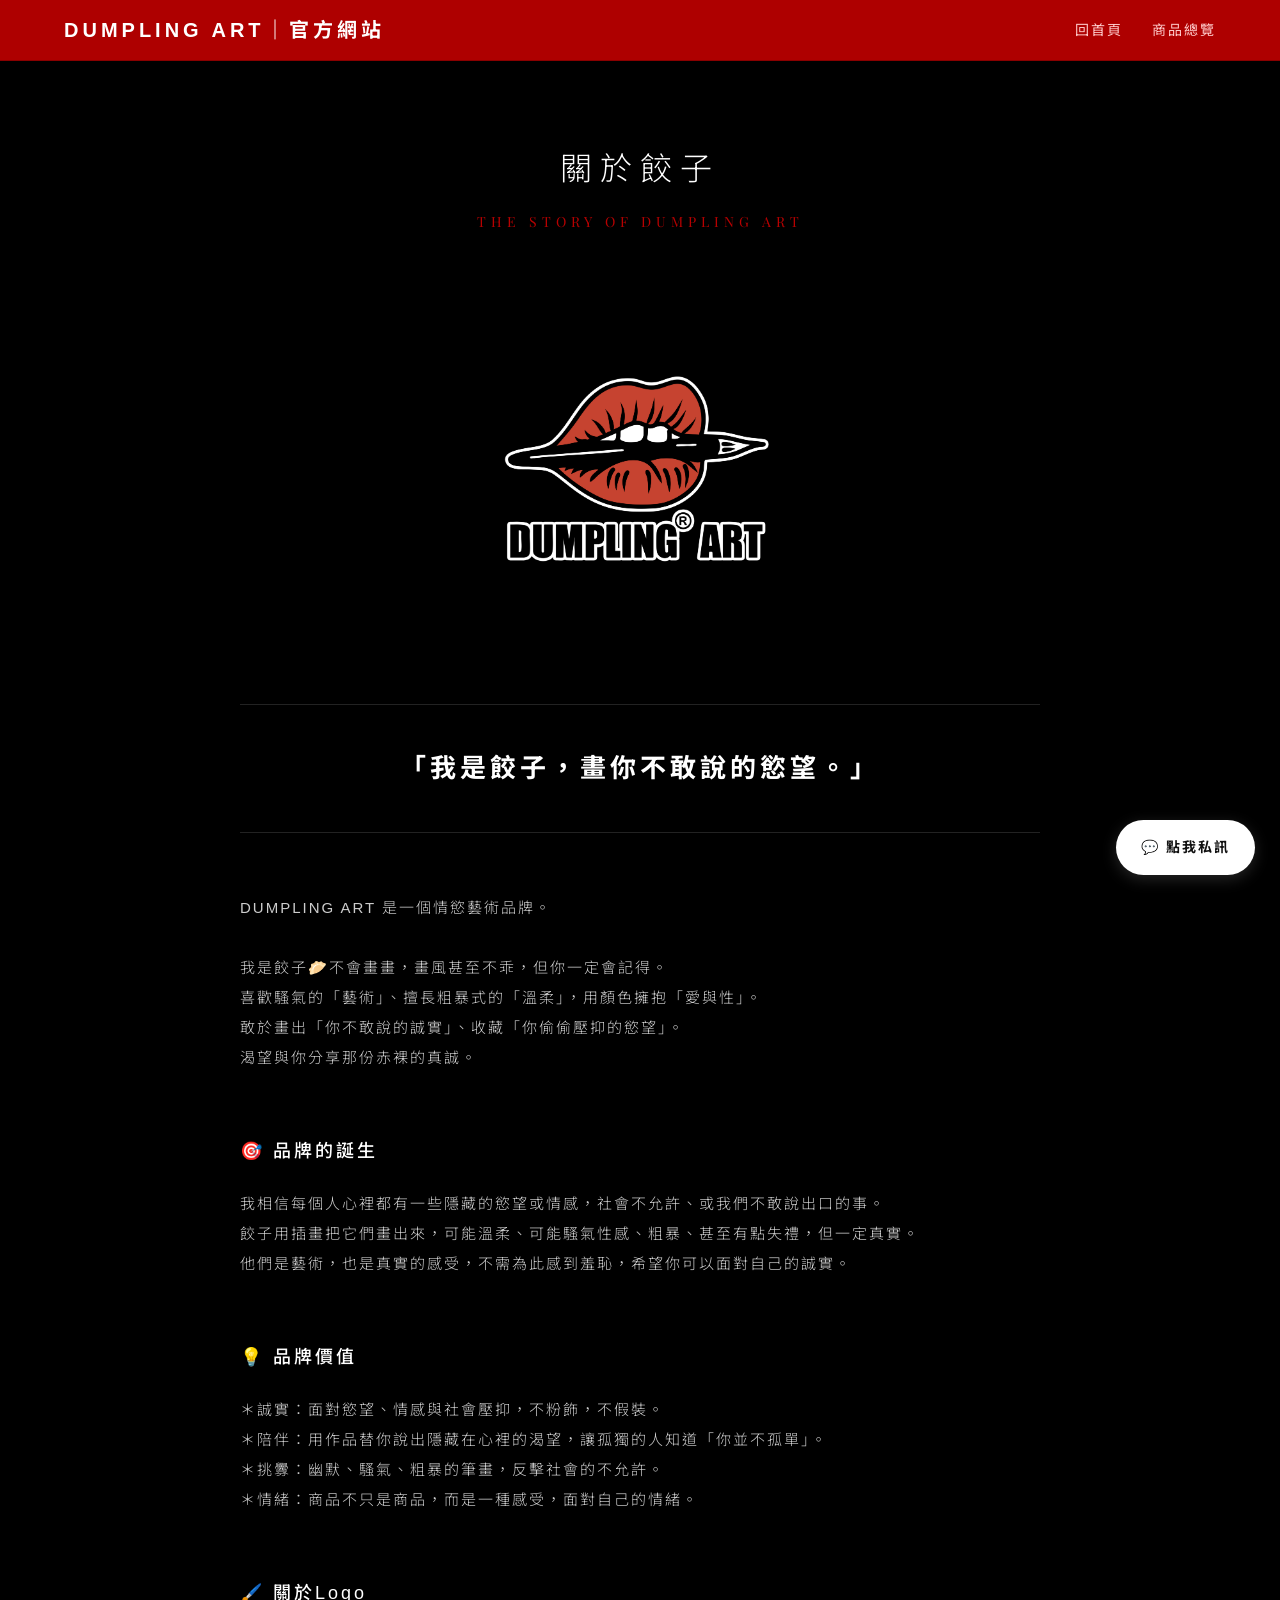
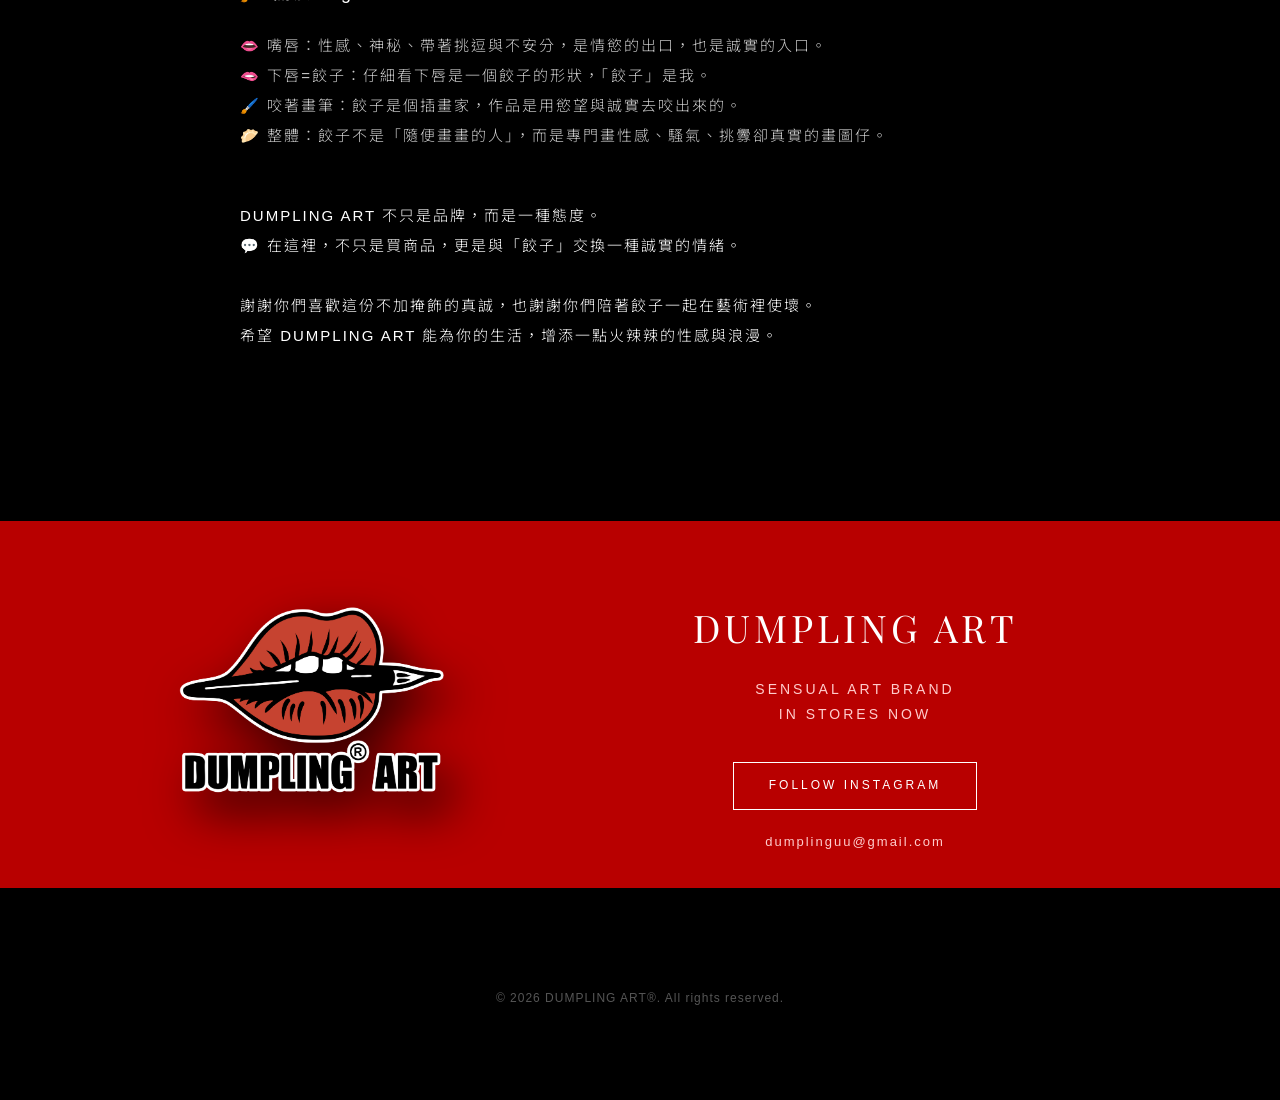
==== about.html @ cc714b12 "Add files via upload" ====
<!DOCTYPE html> 
<html lang="zh-TW">
<head>
    <meta charset="UTF-8">
    <meta name="viewport" content="width=device-width, initial-scale=1.0">
    <title>關於品牌｜DUMPLING ART</title> 
    
    <link rel="preconnect" href="https://fonts.googleapis.com">
    <link rel="preconnect" href="https://fonts.gstatic.com" crossorigin>
    <link href="https://fonts.googleapis.com/css2?family=Noto+Sans+TC:wght@300;400;500;700&family=Playfair+Display:ital,wght@0,400;0,600;1,400&display=swap" rel="stylesheet">

    <style>
        /* ================= 🎬 DUMPLING ART 電影片場版 CSS (同步首頁) ================= */
        html { scroll-behavior: smooth; }
        body {
            font-family: 'Helvetica Neue', Helvetica, Arial, 'Noto Sans TC', sans-serif;
            margin: 0; padding: 0; 
            background-color: #000; 
            color: #fff; 
            line-height: 1.8; 
            padding-bottom: 60px; 
        }

        /* --- 1. 頂部導覽列 (Navbar)：高級深血紅窄版 --- */
        .navbar {
            background-color: rgba(184, 0, 0, 0.95); 
            backdrop-filter: blur(10px); 
            position: sticky; top: 0; z-index: 1000;
            display: flex; justify-content: space-between; align-items: center;
            padding: 12px 5%; 
            border-bottom: 1px solid #8a0000; 
        }
        .brand-logo { 
            font-size: 20px; 
            font-weight: bold; 
            letter-spacing: 4px; 
            color: #fff; text-decoration: none; 
            text-transform: uppercase; 
        }
        .nav-links a { 
            text-decoration: none; 
            color: #ffcccc; 
            margin-left: 25px; font-size: 14px; 
            transition: 0.3s; 
            text-transform: uppercase; letter-spacing: 2px;
        }
        .nav-links a:hover { 
            color: #fff; 
        }

        /* ================= 🌟 滾動進場魔法 ================= */
        .reveal-item {
            opacity: 0; 
            transform: translateY(40px); /* 往下沉 40px */
            transition: all 1s cubic-bezier(0.2, 0.8, 0.2, 1); /* 絲滑的動畫節奏 */
        }
        .reveal-item.active {
            opacity: 1; 
            transform: translateY(0); 
        }
        /* 讓不同元素有一點點時間差，更有層次感 */
        .delay-1 { transition-delay: 0.1s; }
        .delay-2 { transition-delay: 0.3s; }
        .delay-3 { transition-delay: 0.5s; }


        /* ================= 📖 「關於我」專屬電影字幕風排版 ================= */
        .about-container {
            max-width: 800px; 
            margin: 80px auto;
            padding: 0 5%;
        }

        .about-title {
            text-align: center; font-size: 32px; font-weight: 300; letter-spacing: 8px; margin-bottom: 10px; color: #fff;
        }
        .about-subtitle {
            text-align: center; font-size: 14px; color: #b80000; 
            letter-spacing: 5px; margin-bottom: 60px; text-transform: uppercase; font-family: 'Playfair Display', serif;
        }

        .about-image {
            width: 100%; 
            max-width: 350px; 
            height: auto; 
            object-fit: contain; 
            display: block; 
            margin: 0 auto 60px auto; 
            box-shadow: 0 15px 40px rgba(0,0,0,0.6); 
            border-radius: 8px;
        }

        .about-quote {
            font-size: 26px; 
            font-weight: bold; 
            color: #fff; 
            text-align: center;
            margin: 60px 0; 
            padding: 40px 20px; 
            position: relative;
            letter-spacing: 4px;
            border-top: 1px solid #222;
            border-bottom: 1px solid #222;
        }
        
        .about-content {
            font-size: 15px; 
            color: #ccc; 
            letter-spacing: 2px; 
            line-height: 2; 
            font-weight: 300; 
        }
        .about-content h4 {
            color: #fff; 
            font-size: 18px; 
            letter-spacing: 3px; 
            margin-top: 60px; 
            margin-bottom: 20px; 
            font-weight: 500; 
        }
        .about-content p { margin-bottom: 30px; text-align: justify; }

        /* --- 7. 網站底部 (Footer)：同步首頁破格疊加版 --- */
        .overlap-footer {
            position: relative; background-color: #000; padding: 90px 0 30px 0; margin-top: 80px;
        }
        .footer-band { background-color: #b80000; padding: 35px 0; position: relative; }
        .footer-content { max-width: 1000px; margin: 0 auto; display: flex; align-items: center; justify-content: center; gap: 80px; padding: 0 5%; }
        
        .footer-left { 
            flex: 0 0 35%; position: relative; margin-top: -100px; margin-bottom: -100px; z-index: 2;
        }
        .footer-logo-img {
            width: 100%; height: auto; object-fit: contain; 
            filter: drop-shadow(15px 20px 25px rgba(0, 0, 0, 0.7)); 
            transition: transform 0.6s cubic-bezier(0.2, 0.8, 0.2, 1);
        }
        .footer-left:hover .footer-logo-img { transform: translateY(-10px); }

        .footer-right { flex: 1; text-align: center; z-index: 2; }
        .footer-right h3 { font-family: 'Playfair Display', serif; font-size: 38px; letter-spacing: 4px; margin-bottom: 15px; color: #fff; font-weight: 400; }
        .footer-right .sub-title { font-size: 14px; color: #ffcccc; letter-spacing: 3px; margin-bottom: 35px; text-transform: uppercase; line-height: 1.8; }
        .footer-btn { display: inline-block; padding: 12px 35px; border: 1px solid #fff; color: #fff; text-decoration: none; font-size: 12px; letter-spacing: 3px; transition: 0.4s; text-transform: uppercase; margin-bottom: 20px; }
        .footer-btn:hover { background-color: #fff; color: #b80000; } 
        .footer-mail { display: block; color: #ffcccc; font-size: 13px; text-decoration: none; letter-spacing: 2px; transition: 0.3s; }
        .footer-mail:hover { color: #fff; }
        .copyright { margin-top: 100px; font-size: 12px; color: #555; letter-spacing: 1px; text-align: center; }

        /* 右下角漂浮按鈕：同步首頁的白底黑字設計 */
        .floating-btn {
            position: fixed; bottom: 25px; right: 25px; background-color: #fff; color: #111; 
            padding: 15px 25px; border-radius: 50px; text-decoration: none; font-weight: bold; font-size: 14px; letter-spacing: 2px;
            transition: 0.4s ease; text-transform: uppercase; box-shadow: 0 4px 15px rgba(255, 255, 255, 0.15); z-index: 9999;
        }
        .floating-btn:hover { transform: scale(1.05); background-color: #ff3b3b; color: white; }

        /* 手機版優化 */
        @media (max-width: 768px) {
            .navbar { flex-direction: column; padding: 15px 10px; }
            .brand-logo { font-size: 20px; margin-bottom: 10px; text-align: center; letter-spacing: 2px;}
            .nav-links { display: flex; flex-wrap: wrap; justify-content: center; gap: 8px; }
            .nav-links a { margin: 0 5px; font-size: 13px; }
            
            .about-container { margin: 40px auto; }
            .about-title { font-size: 26px; }
            .about-quote { font-size: 18px; margin: 40px 0; letter-spacing: 2px; padding: 30px 10px; font-weight: bold;}
            .floating-btn { bottom: 15px; right: 15px; padding: 10px 15px; font-size: 13px; }
            
            .overlap-footer { padding: 60px 0 30px 0; }
            .footer-band { padding: 40px 0; }
            .footer-content { flex-direction: column; gap: 40px; }
            .footer-left { margin-top: -80px; margin-bottom: 0; width: 60%; } 
        }
    </style>
</head>
<body>

    <nav class="navbar">
        <a href="index.html" class="brand-logo">DUMPLING ART｜官方網站</a> 
        <div class="nav-links">
            <a href="index.html">回首頁</a>
            <a href="products.html" target="_blank" rel="noopener noreferrer">商品總覽</a>
        </div>
    </nav>

    <section class="about-container">
        
        <div class="about-title reveal-item">關於餃子</div>
        <div class="about-subtitle reveal-item delay-1">The Story of Dumpling Art</div>

        <img src="images/Dumpling art(白邊).png" alt="關於創作者" class="about-image reveal-item delay-2" loading="lazy">

        <div class="about-quote reveal-item">
            「我是餃子，畫你不敢說的慾望。」
        </div>

        <div class="about-content">
            <p class="reveal-item">DUMPLING ART 是一個情慾藝術品牌。</p>
            
            <p class="reveal-item delay-1">我是餃子🥟不會畫畫，畫風甚至不乖，但你一定會記得。<br>
                喜歡騷氣的「藝術」、擅長粗暴式的「溫柔」，用顏色擁抱「愛與性」。<br>
                敢於畫出「你不敢說的誠實」、收藏「你偷偷壓抑的慾望」。<br>
                渴望與你分享那份赤裸的真誠。</p>
            
            <h4 class="reveal-item">🎯 品牌的誕生</h4>
            <p class="reveal-item delay-1">我相信每個人心裡都有一些隱藏的慾望或情感，社會不允許、或我們不敢說出口的事。<br>
                餃子用插畫把它們畫出來，可能溫柔、可能騷氣性感、粗暴、甚至有點失禮，但一定真實。<br>
                他們是藝術，也是真實的感受，不需為此感到羞恥，希望你可以面對自己的誠實。</p>
            
            <h4 class="reveal-item">💡 品牌價值</h4>
            <p class="reveal-item delay-1">＊誠實：面對慾望、情感與社會壓抑，不粉飾，不假裝。<br>
                ＊陪伴：用作品替你說出隱藏在心裡的渴望，讓孤獨的人知道「你並不孤單」。<br>
                ＊挑釁：幽默、騷氣、粗暴的筆畫，反擊社會的不允許。<br>
                ＊情緒：商品不只是商品，而是一種感受，面對自己的情緒。</p>
            
            <h4 class="reveal-item">🖌️ 關於Logo</h4>
            <p class="reveal-item delay-1">👄 嘴唇：性感、神秘、帶著挑逗與不安分，是情慾的出口，也是誠實的入口。<br>
                🫦 下唇=餃子：仔細看下唇是一個餃子的形狀，「餃子」是我。<br>
                🖌️ 咬著畫筆：餃子是個插畫家，作品是用慾望與誠實去咬出來的。<br>
                🥟 整體：餃子不是「隨便畫畫的人」，而是專門畫性感、騷氣、挑釁卻真實的畫圖仔。</p>
            
            <p class="reveal-item" style="margin-top: 50px; color: #fff;">
                DUMPLING ART 不只是品牌，而是一種態度。<br>
                💬 在這裡，不只是買商品，更是與「餃子」交換一種誠實的情緒。<br><br>
                謝謝你們喜歡這份不加掩飾的真誠，也謝謝你們陪著餃子一起在藝術裡使壞。<br>
                希望 DUMPLING ART 能為你的生活，增添一點火辣辣的性感與浪漫。
            </p>
        </div>

    </section>

    <footer class="overlap-footer">
        <div class="footer-band">
            <div class="footer-content">
                <div class="footer-left">
                    <img src="images/Dumpling art(白邊).png" alt="DUMPLING ART Logo" class="footer-logo-img" loading="lazy">
                </div>
                <div class="footer-right">
                    <h3>DUMPLING ART</h3>
                    <p class="sub-title">Sensual Art Brand<br>In Stores Now</p>
                    <a href="https://www.instagram.com/dumpling_arrrt_/" target="_blank" rel="noopener noreferrer" class="footer-btn">Follow Instagram</a>
                    <a href="mailto:dumplinguu@gmail.com" class="footer-mail">dumplinguu@gmail.com</a>
                </div>
            </div>
        </div>
        <div class="copyright">© 2026 DUMPLING ART®. All rights reserved.</div>
    </footer>

    <a href="https://page.line.me/659jchwf" class="floating-btn" target="_blank" rel="noopener noreferrer">
        💬 點我私訊
    </a>

    <script>
        function reveal() {
            var reveals = document.querySelectorAll('.reveal-item');
            for (var i = 0; i < reveals.length; i++) {
                var windowHeight = window.innerHeight;
                var elementTop = reveals[i].getBoundingClientRect().top;
                var elementVisible = 50; // 設定提早 50px 觸發

                if (elementTop < windowHeight - elementVisible) {
                    reveals[i].classList.add('active');
                }
            }
        }
        
        // 監聽滾動事件
        window.addEventListener('scroll', reveal);
        // 剛載入時先執行一次，讓最上面的元素浮現
        window.onload = reveal;
    </script>

</body>
</html>
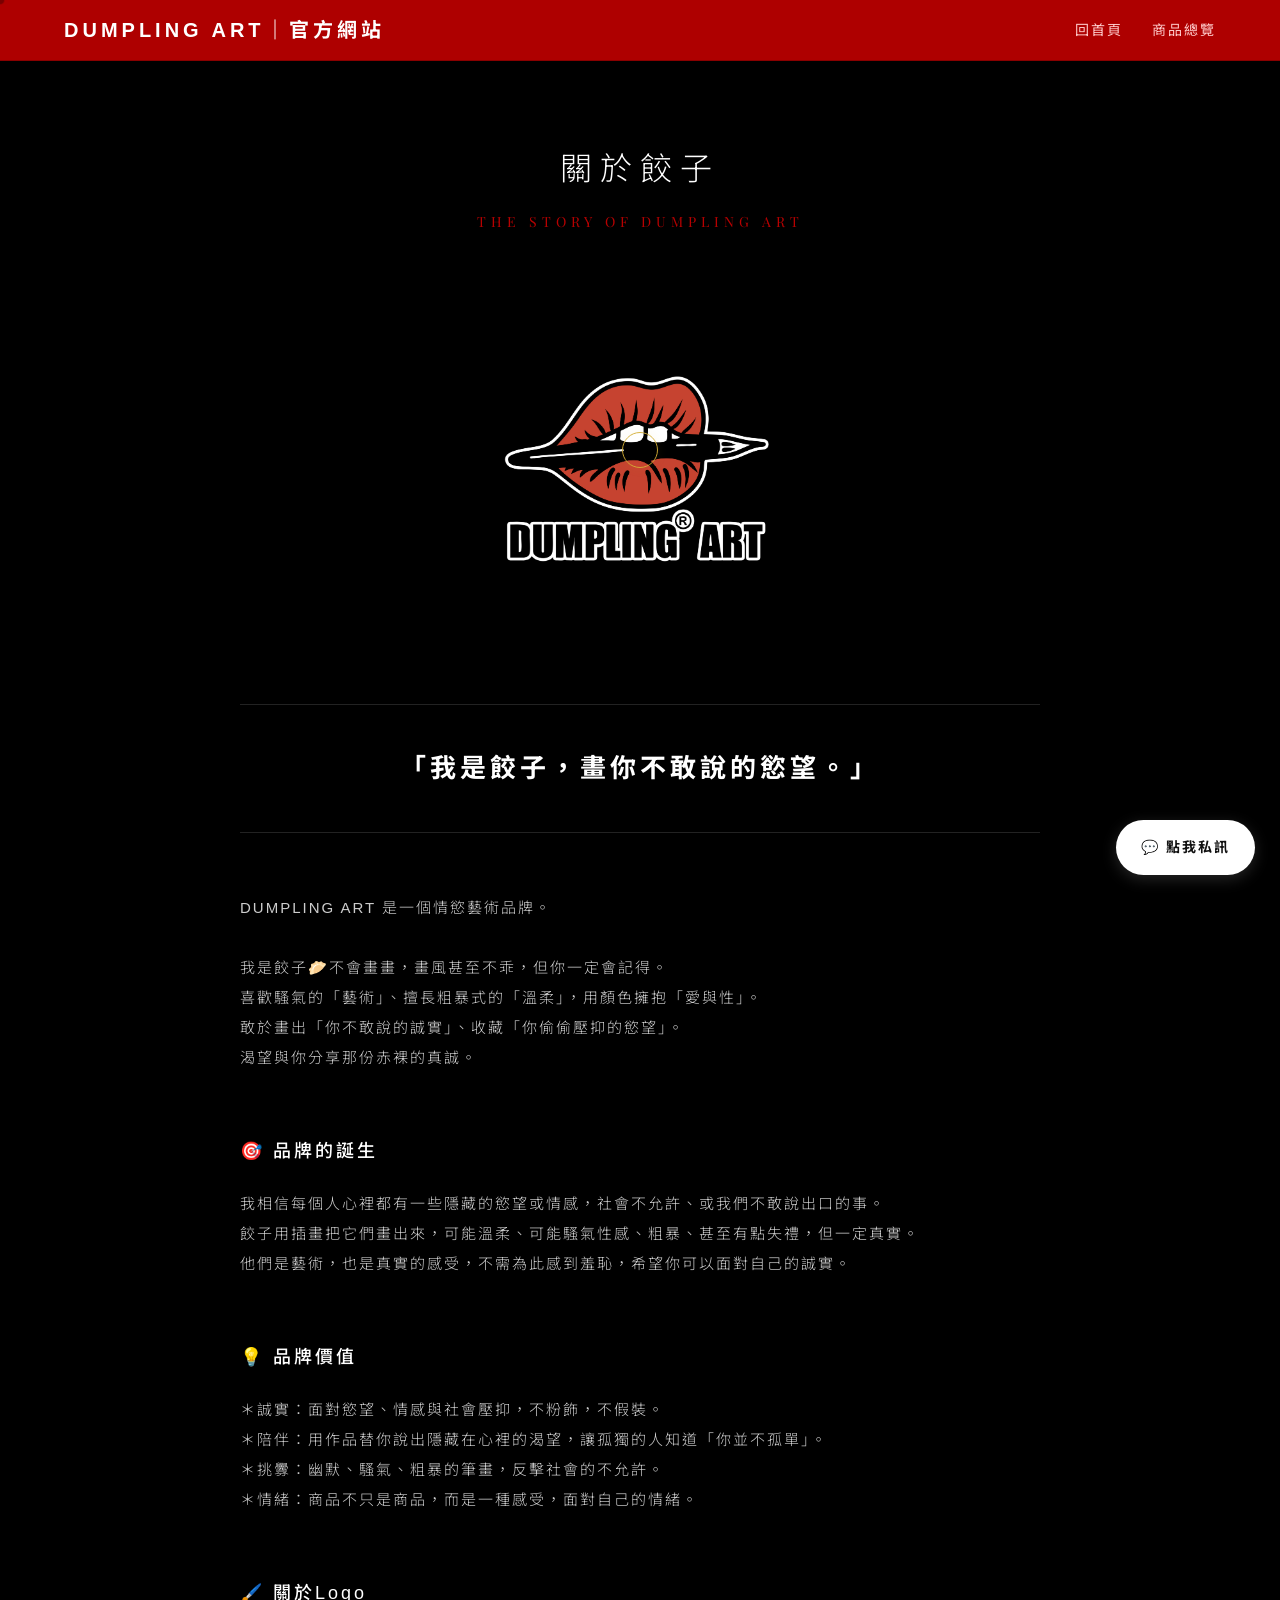
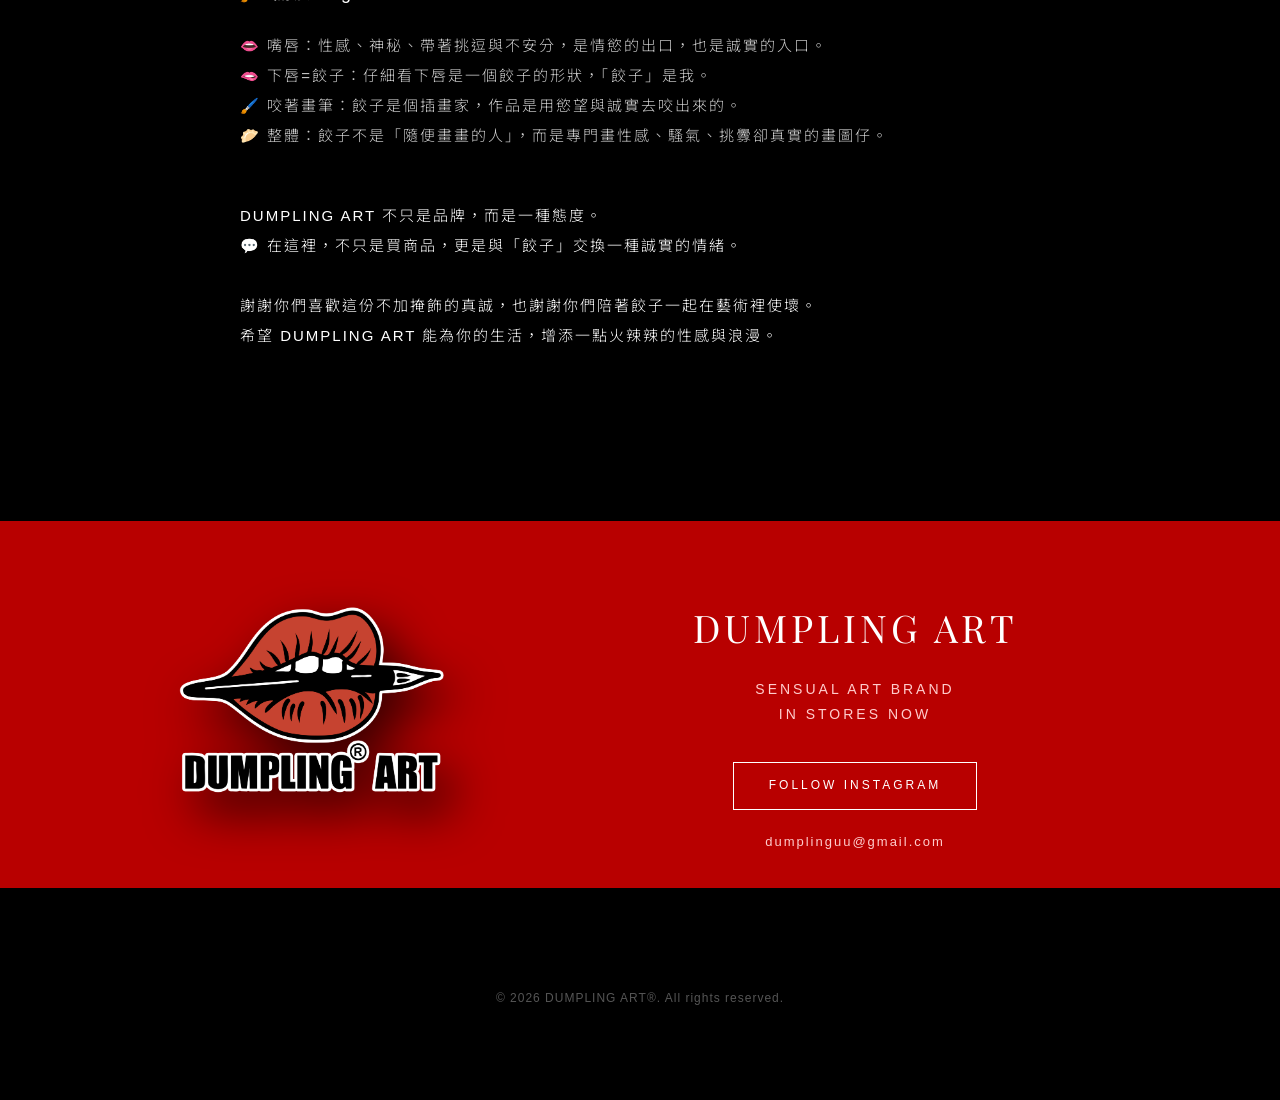
==== commit dd03ae21: "Add files via upload" ====
--- a/about.html
+++ b/about.html
@@ -8,6 +8,8 @@
     <link rel="preconnect" href="https://fonts.googleapis.com">
     <link rel="preconnect" href="https://fonts.gstatic.com" crossorigin>
     <link href="https://fonts.googleapis.com/css2?family=Noto+Sans+TC:wght@300;400;500;700&family=Playfair+Display:ital,wght@0,400;0,600;1,400&display=swap" rel="stylesheet">
+    <link rel="stylesheet" href="css/cursor.css">
+    <script defer src="js/cursor.js"></script>
 
     <style>
         /* ================= 🎬 DUMPLING ART 電影片場版 CSS (同步首頁) ================= */
--- a/css/cursor.css
+++ b/css/cursor.css
@@ -0,0 +1,55 @@
+#cursor,
+#cursor-ring {
+    position: fixed;
+    top: 0;
+    left: 0;
+    border-radius: 50%;
+    pointer-events: none;
+    z-index: 100000;
+    opacity: 0;
+    transform: translate3d(-50%, -50%, 0);
+    will-change: transform, opacity;
+    transition: opacity 0.2s ease;
+}
+
+#cursor {
+    width: 8px;
+    height: 8px;
+    background: #7a0000;
+    box-shadow: 0 0 0 1px rgba(122, 0, 0, 0.3);
+}
+
+#cursor-ring {
+    width: 34px;
+    height: 34px;
+    border: 1px solid rgba(212, 175, 55, 0.92);
+    box-shadow: 0 0 12px rgba(212, 175, 55, 0.08);
+}
+
+#cursor.is-visible,
+#cursor-ring.is-visible {
+    opacity: 1;
+}
+
+#cursor-ring.expand {
+    transform: translate3d(-50%, -50%, 0) scale(1.55);
+}
+
+html.cursor-enabled,
+body.cursor-enabled {
+    cursor: none;
+}
+
+@media (hover: none), (pointer: coarse) {
+    #cursor,
+    #cursor-ring {
+        display: none !important;
+    }
+}
+
+@media (prefers-reduced-motion: reduce) {
+    #cursor,
+    #cursor-ring {
+        transition: opacity 0.01s linear;
+    }
+}
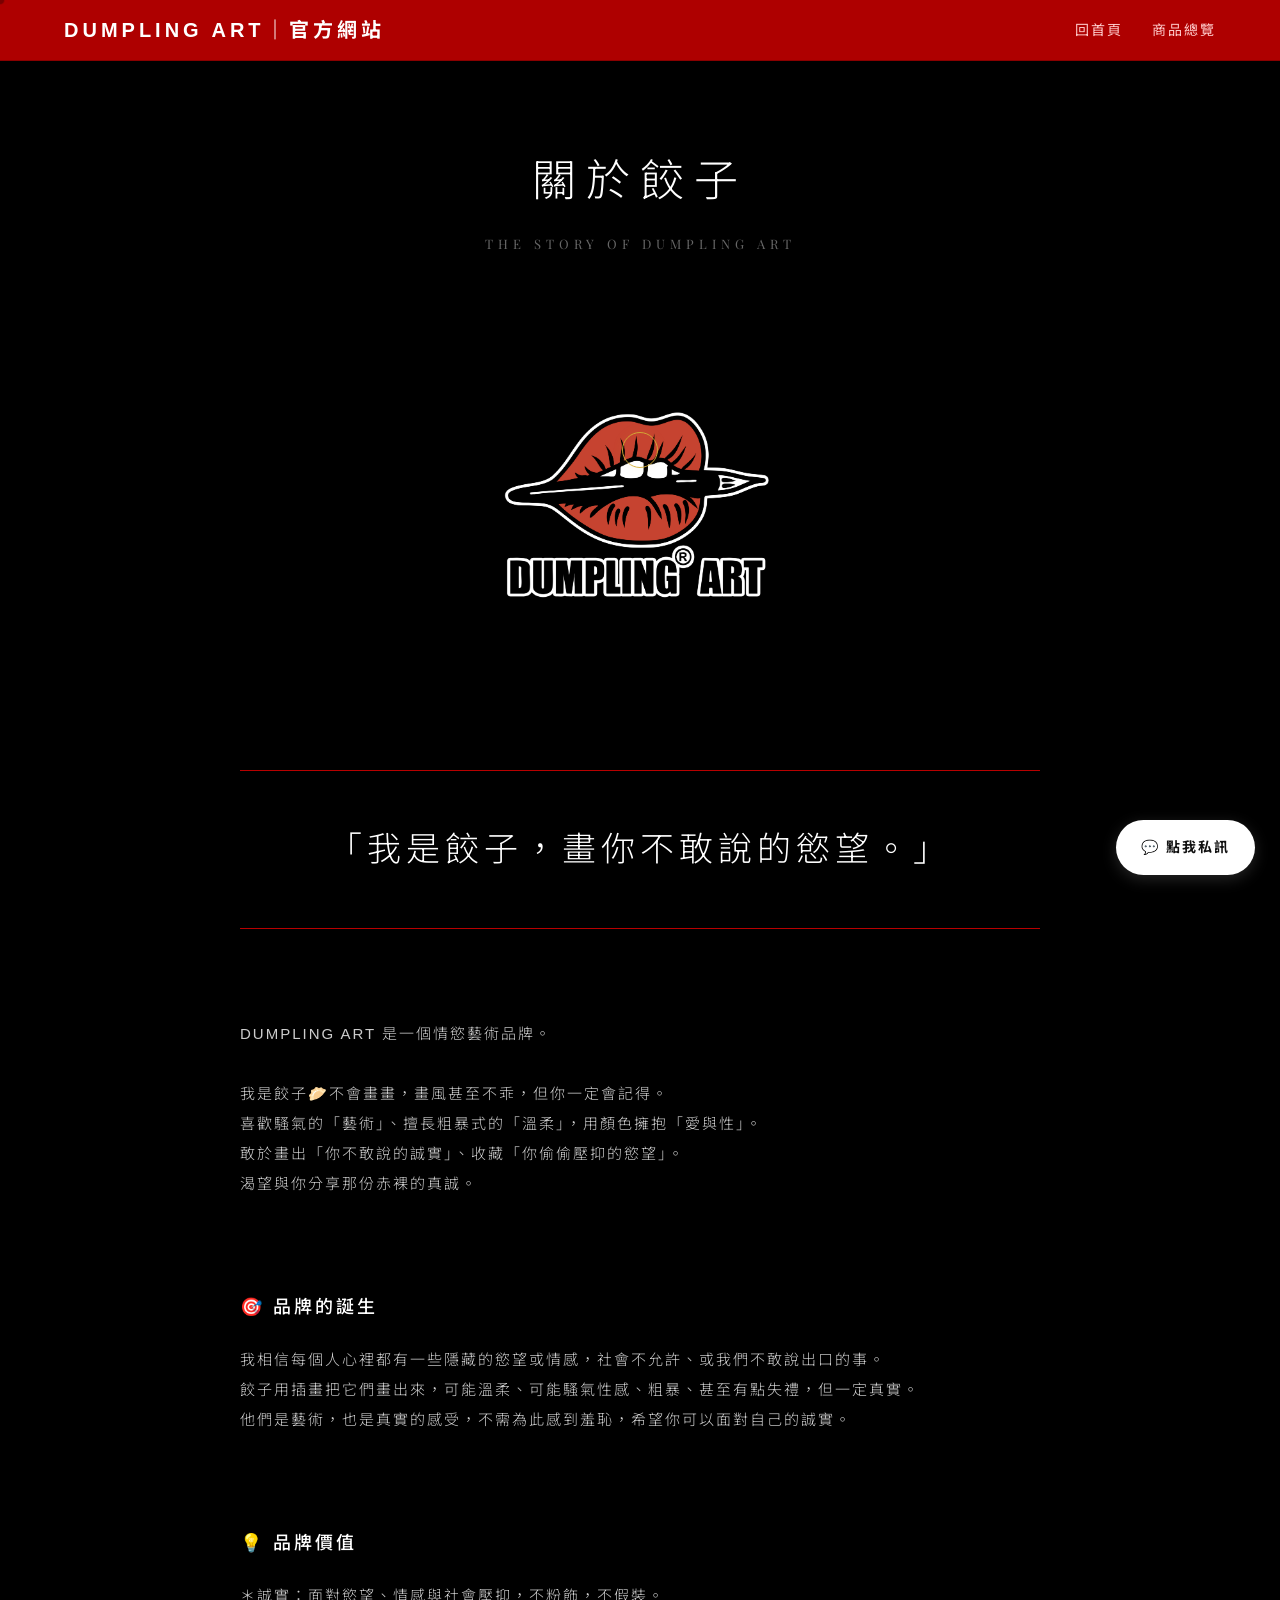
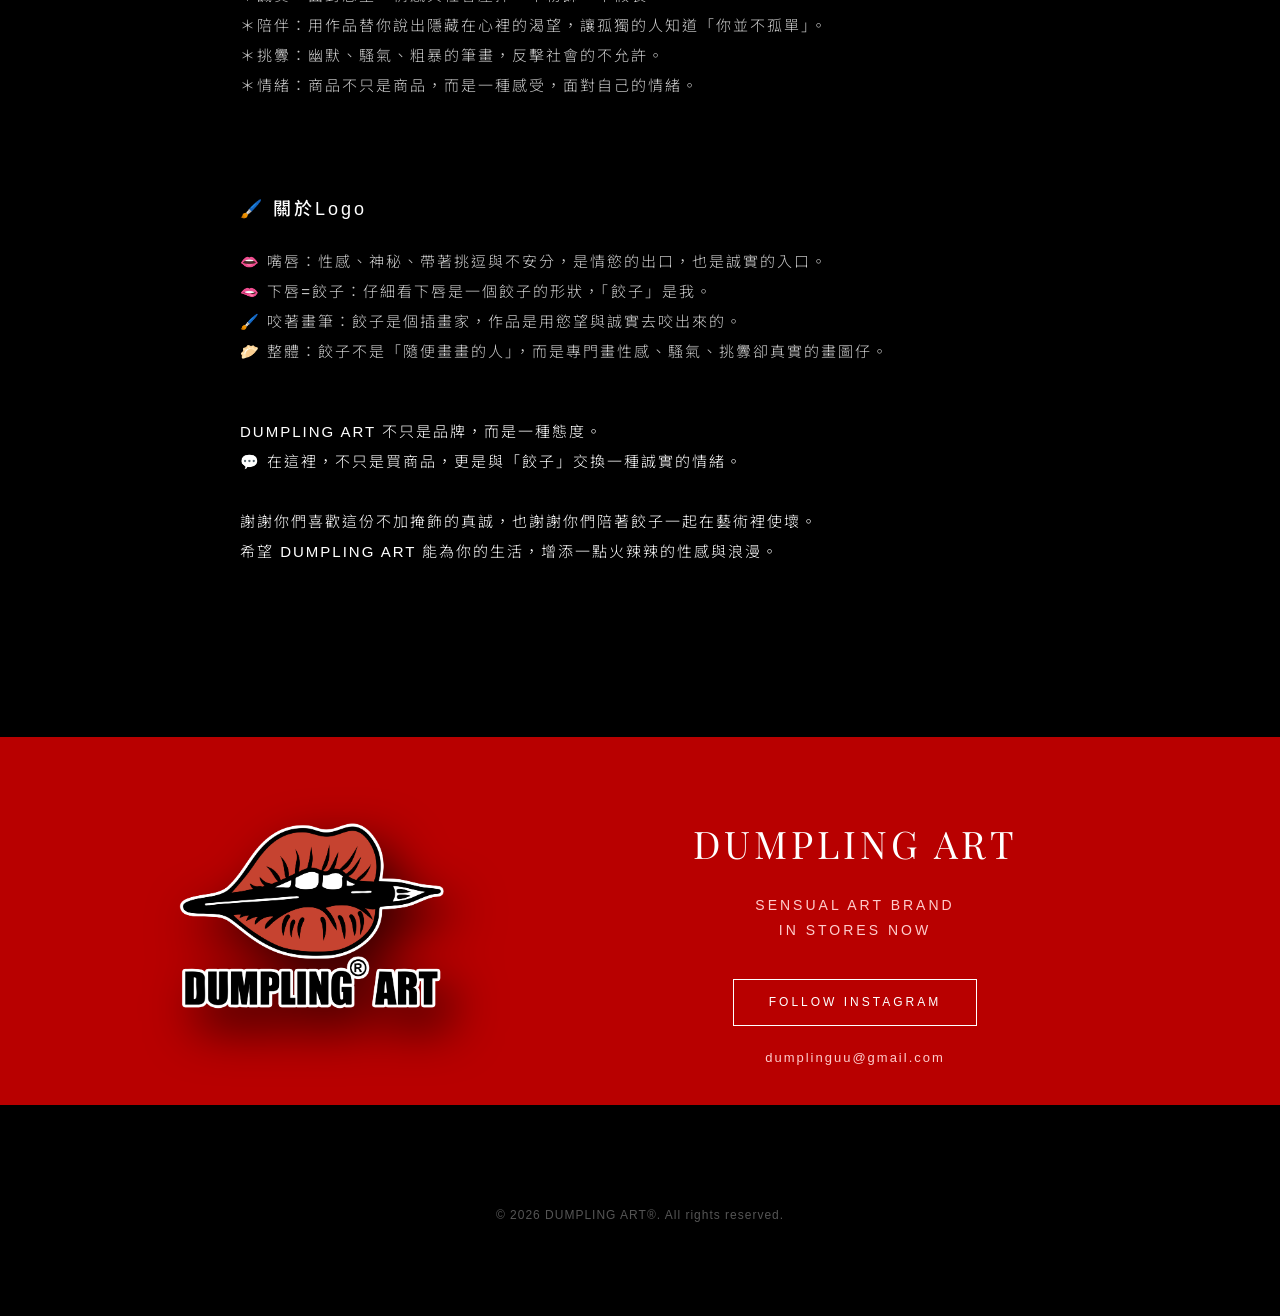
==== commit fc384dcc: "Add files via upload" ====
--- a/about.html
+++ b/about.html
@@ -74,11 +74,11 @@
         }
 
         .about-title {
-            text-align: center; font-size: 32px; font-weight: 300; letter-spacing: 8px; margin-bottom: 10px; color: #fff;
+            text-align: center; font-size: 44px; font-weight: 300; letter-spacing: 10px; margin-bottom: 12px; color: #fff;
         }
         .about-subtitle {
-            text-align: center; font-size: 14px; color: #b80000; 
-            letter-spacing: 5px; margin-bottom: 60px; text-transform: uppercase; font-family: 'Playfair Display', serif;
+            text-align: center; font-size: 13px; color: #666; 
+            letter-spacing: 5px; margin-bottom: 74px; text-transform: uppercase; font-family: 'Playfair Display', serif;
         }
 
         .about-image {
@@ -88,21 +88,21 @@
             object-fit: contain; 
             display: block; 
             margin: 0 auto 60px auto; 
-            box-shadow: 0 15px 40px rgba(0,0,0,0.6); 
-            border-radius: 8px;
+            box-shadow: none; 
+            border-radius: 0;
         }
 
         .about-quote {
-            font-size: 26px; 
-            font-weight: bold; 
+            font-size: 34px; 
+            font-weight: 300; 
             color: #fff; 
             text-align: center;
-            margin: 60px 0; 
-            padding: 40px 20px; 
+            margin: 90px 0; 
+            padding: 48px 24px; 
             position: relative;
-            letter-spacing: 4px;
-            border-top: 1px solid #222;
-            border-bottom: 1px solid #222;
+            letter-spacing: 5px;
+            border-top: 1px solid #b80000;
+            border-bottom: 1px solid #b80000;
         }
         
         .about-content {
@@ -116,7 +116,7 @@
             color: #fff; 
             font-size: 18px; 
             letter-spacing: 3px; 
-            margin-top: 60px; 
+            margin-top: 90px; 
             margin-bottom: 20px; 
             font-weight: 500; 
         }
@@ -164,8 +164,10 @@
             .nav-links a { margin: 0 5px; font-size: 13px; }
             
             .about-container { margin: 40px auto; }
-            .about-title { font-size: 26px; }
-            .about-quote { font-size: 18px; margin: 40px 0; letter-spacing: 2px; padding: 30px 10px; font-weight: bold;}
+            .about-title { font-size: 28px; letter-spacing: 6px; }
+            .about-subtitle { margin-bottom: 44px; letter-spacing: 3px; }
+            .about-quote { font-size: 24px; margin: 48px 0; letter-spacing: 2px; padding: 28px 12px; font-weight: 300;}
+            .about-content h4 { margin-top: 64px; }
             .floating-btn { bottom: 15px; right: 15px; padding: 10px 15px; font-size: 13px; }
             
             .overlap-footer { padding: 60px 0 30px 0; }
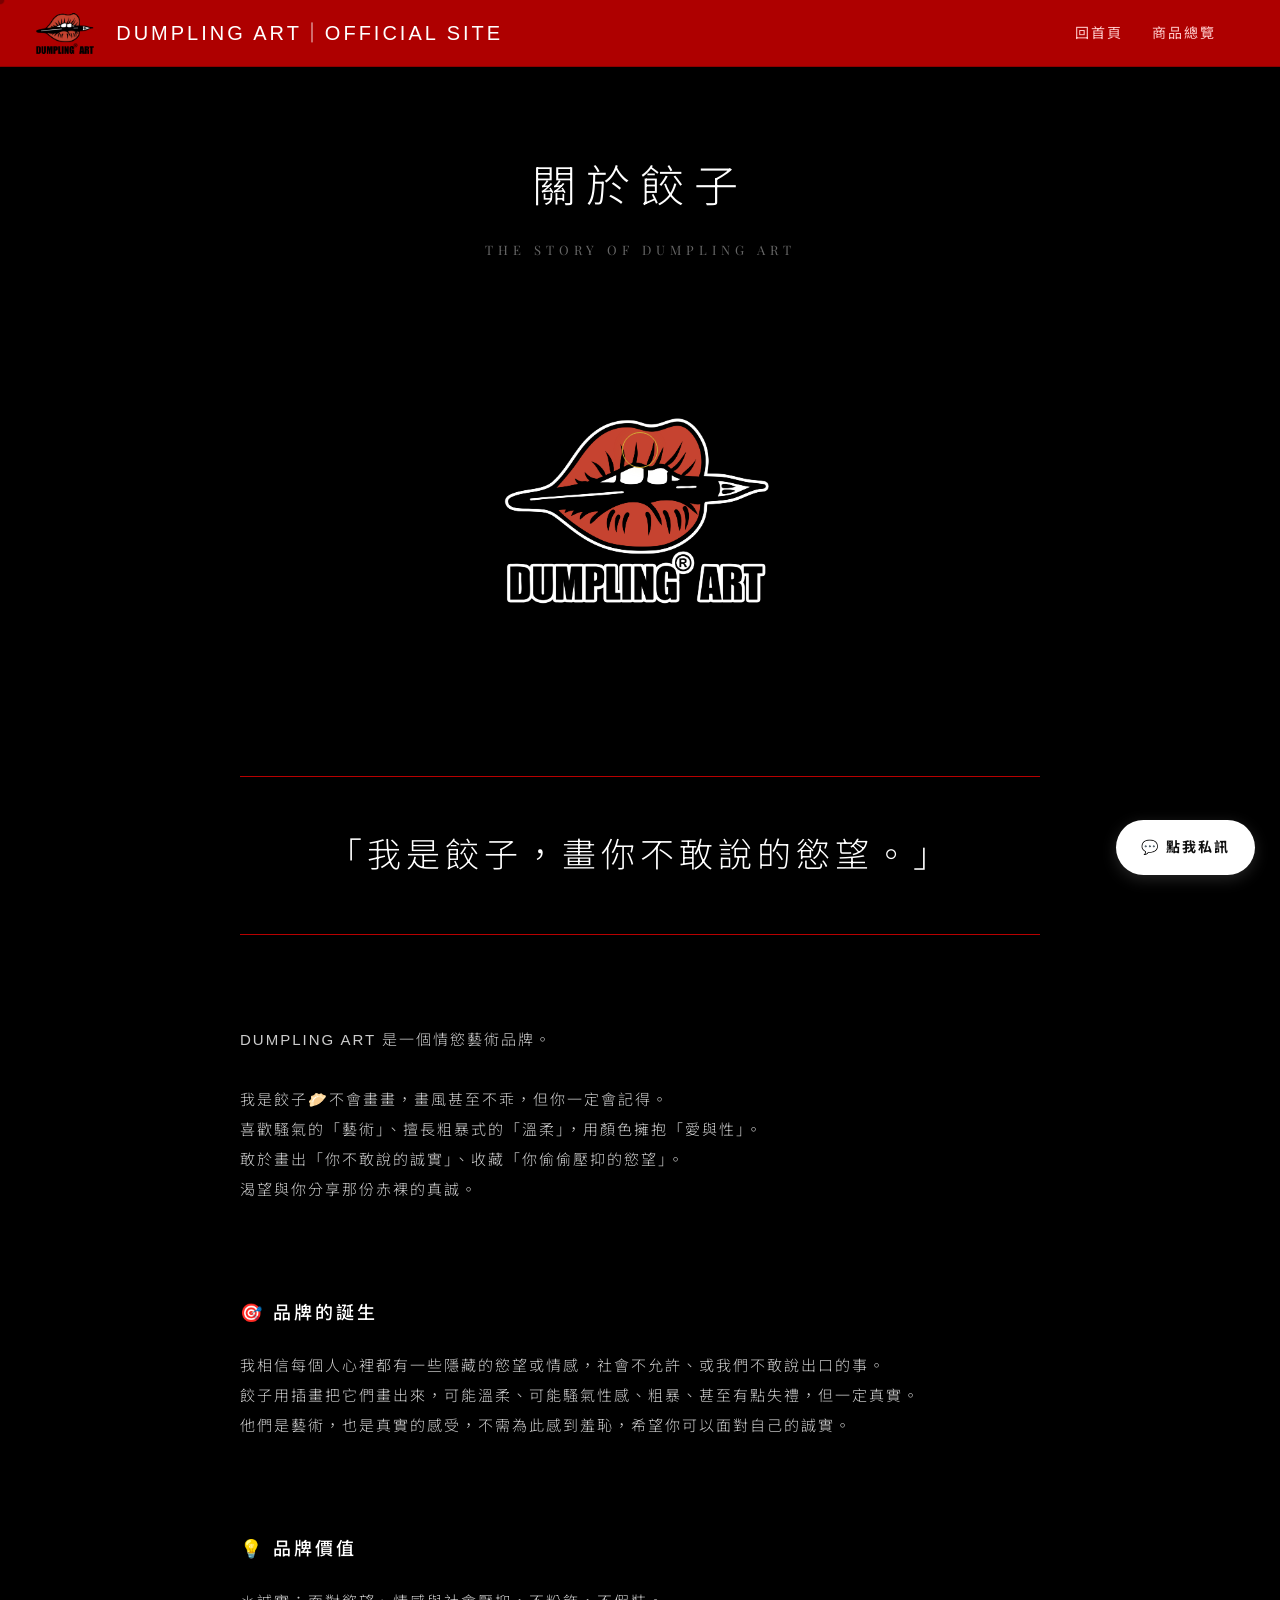
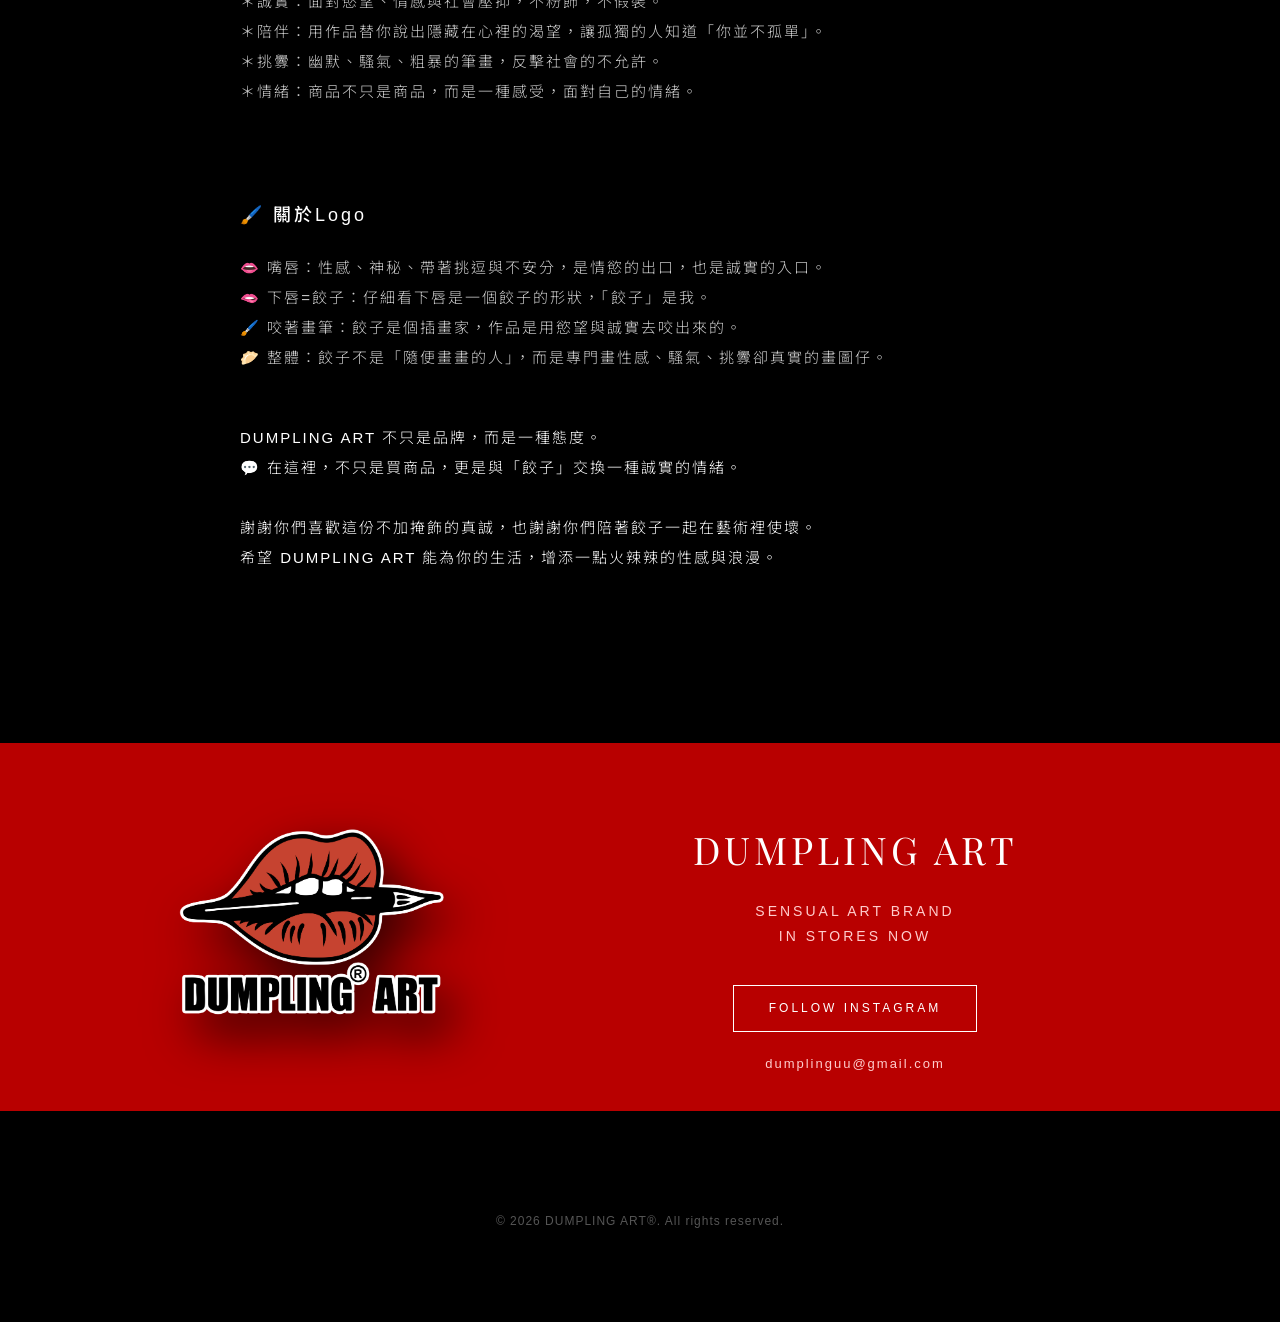
==== commit e9dcbbdb: "Add files via upload" ====
--- a/about.html
+++ b/about.html
@@ -23,31 +23,45 @@
             padding-bottom: 60px; 
         }
 
-        /* --- 1. 頂部導覽列 (Navbar)：高級深血紅窄版 --- */
+        /* --- 1. 頂部導覽列 (Navbar)：同步首頁 --- */
         .navbar {
-            background-color: rgba(184, 0, 0, 0.95); 
-            backdrop-filter: blur(10px); 
+            background-color: rgba(184, 0, 0, 0.95);
+            backdrop-filter: blur(10px);
             position: sticky; top: 0; z-index: 1000;
             display: flex; justify-content: space-between; align-items: center;
-            padding: 12px 5%; 
-            border-bottom: 1px solid #8a0000; 
-        }
-        .brand-logo { 
-            font-size: 20px; 
-            font-weight: bold; 
-            letter-spacing: 4px; 
-            color: #fff; text-decoration: none; 
-            text-transform: uppercase; 
-        }
-        .nav-links a { 
-            text-decoration: none; 
-            color: #ffcccc; 
-            margin-left: 25px; font-size: 14px; 
-            transition: 0.3s; 
-            text-transform: uppercase; letter-spacing: 2px;
-        }
-        .nav-links a:hover { 
-            color: #fff; 
+            padding: 15px 5%;
+            border-bottom: 1px solid #8a0000;
+        }
+        .brand-logo {
+            display: flex;
+            align-items: center;
+            font-family: 'Helvetica Neue', Helvetica, Arial, 'Noto Sans TC', sans-serif;
+            font-size: 20px;
+            letter-spacing: 3px;
+            font-weight: 400;
+            color: #fff;
+            text-decoration: none;
+            text-transform: uppercase;
+        }
+        .nav-logo-img {
+            height: 35px;
+            width: auto;
+            object-fit: contain;
+            transform: scale(2.2);
+            margin-left: -30px;
+            margin-right: 20px;
+        }
+        .nav-links a {
+            text-decoration: none;
+            color: #ffcccc;
+            margin-left: 25px;
+            font-size: 14px;
+            transition: 0.3s;
+            text-transform: uppercase;
+            letter-spacing: 2px;
+        }
+        .nav-links a:hover {
+            color: #fff;
         }
 
         /* ================= 🌟 滾動進場魔法 ================= */
@@ -159,7 +173,8 @@
         /* 手機版優化 */
         @media (max-width: 768px) {
             .navbar { flex-direction: column; padding: 15px 10px; }
-            .brand-logo { font-size: 20px; margin-bottom: 10px; text-align: center; letter-spacing: 2px;}
+            .brand-logo { font-size: 16px; margin-bottom: 15px; justify-content: center; letter-spacing: 2px; }
+            .nav-logo-img { height: 28px; transform: scale(2); margin-left: -5px; margin-right: 15px; }
             .nav-links { display: flex; flex-wrap: wrap; justify-content: center; gap: 8px; }
             .nav-links a { margin: 0 5px; font-size: 13px; }
             
@@ -180,7 +195,10 @@
 <body>
 
     <nav class="navbar">
-        <a href="index.html" class="brand-logo">DUMPLING ART｜官方網站</a> 
+        <a href="index.html" class="brand-logo">
+            <img src="images/DUMPLING ART.png" alt="DUMPLING ART Logo" class="nav-logo-img">
+            DUMPLING ART｜OFFICIAL SITE
+        </a>
         <div class="nav-links">
             <a href="index.html">回首頁</a>
             <a href="products.html" target="_blank" rel="noopener noreferrer">商品總覽</a>
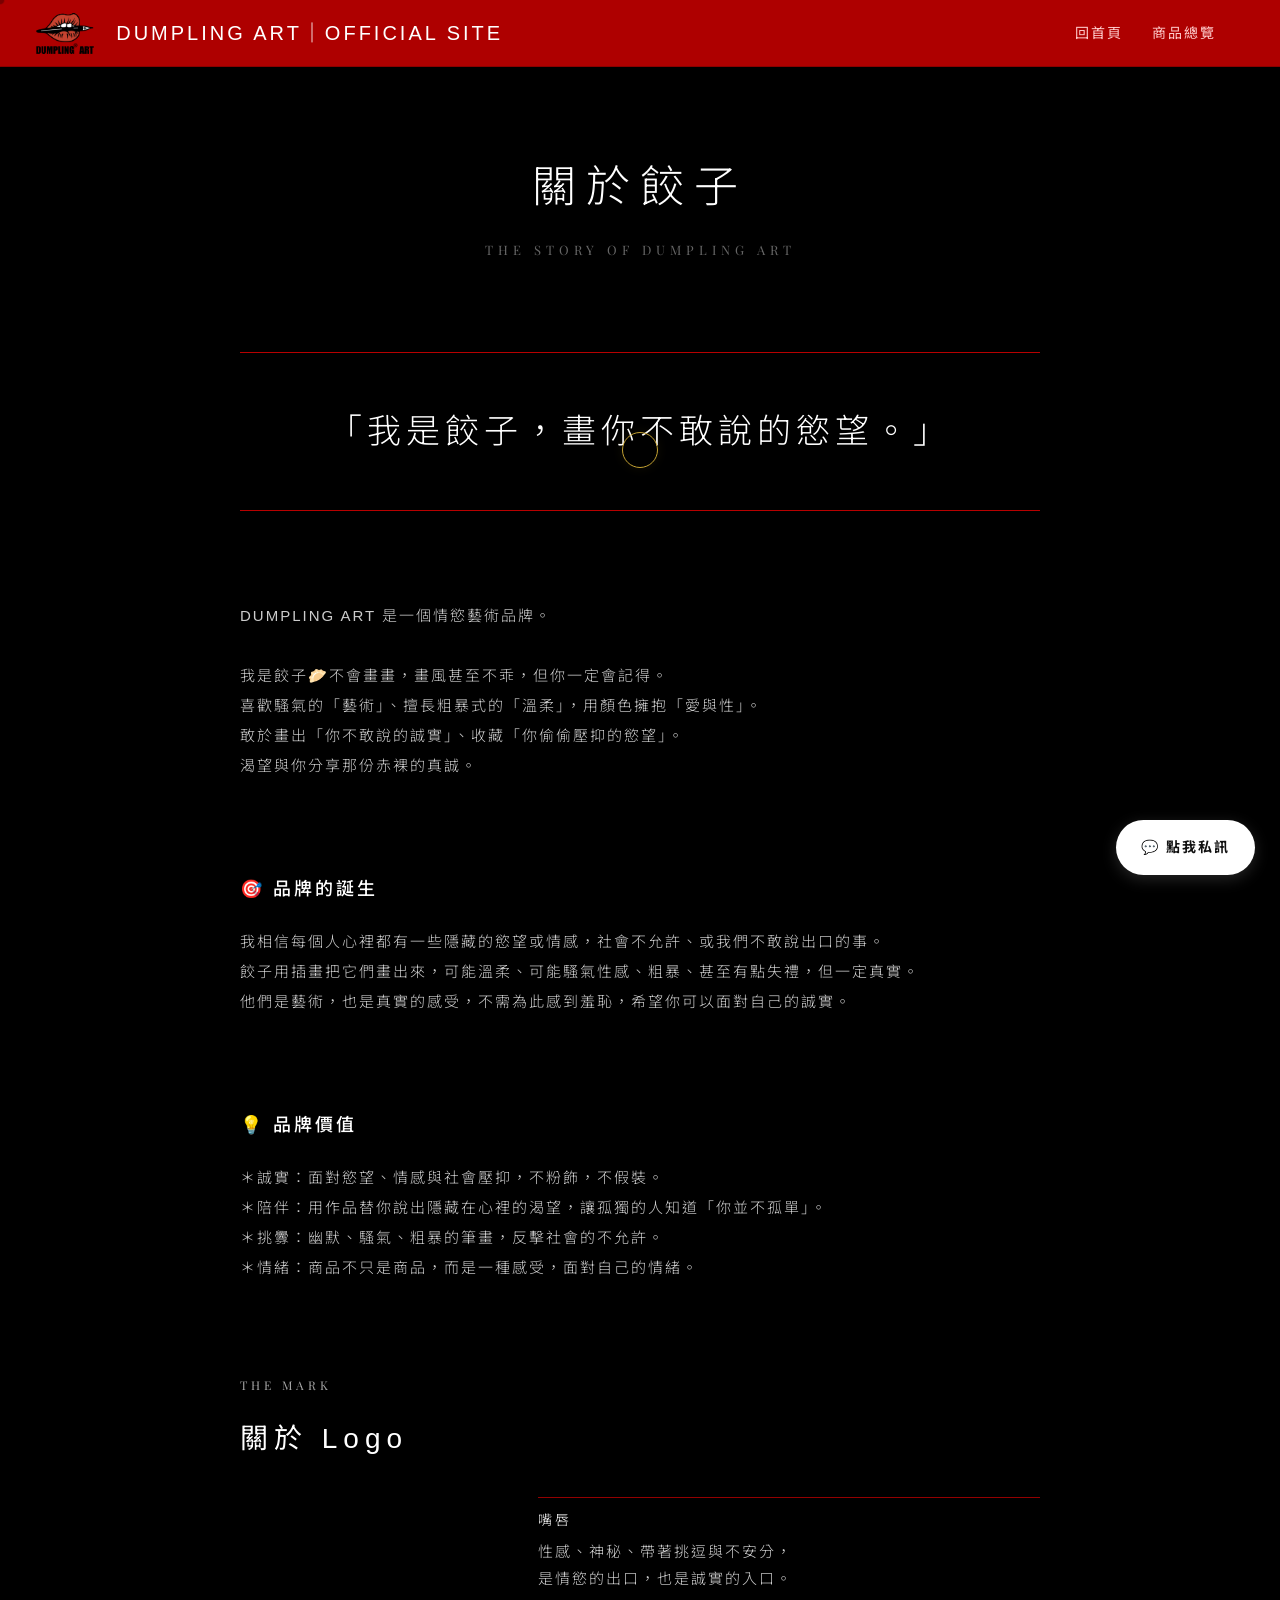
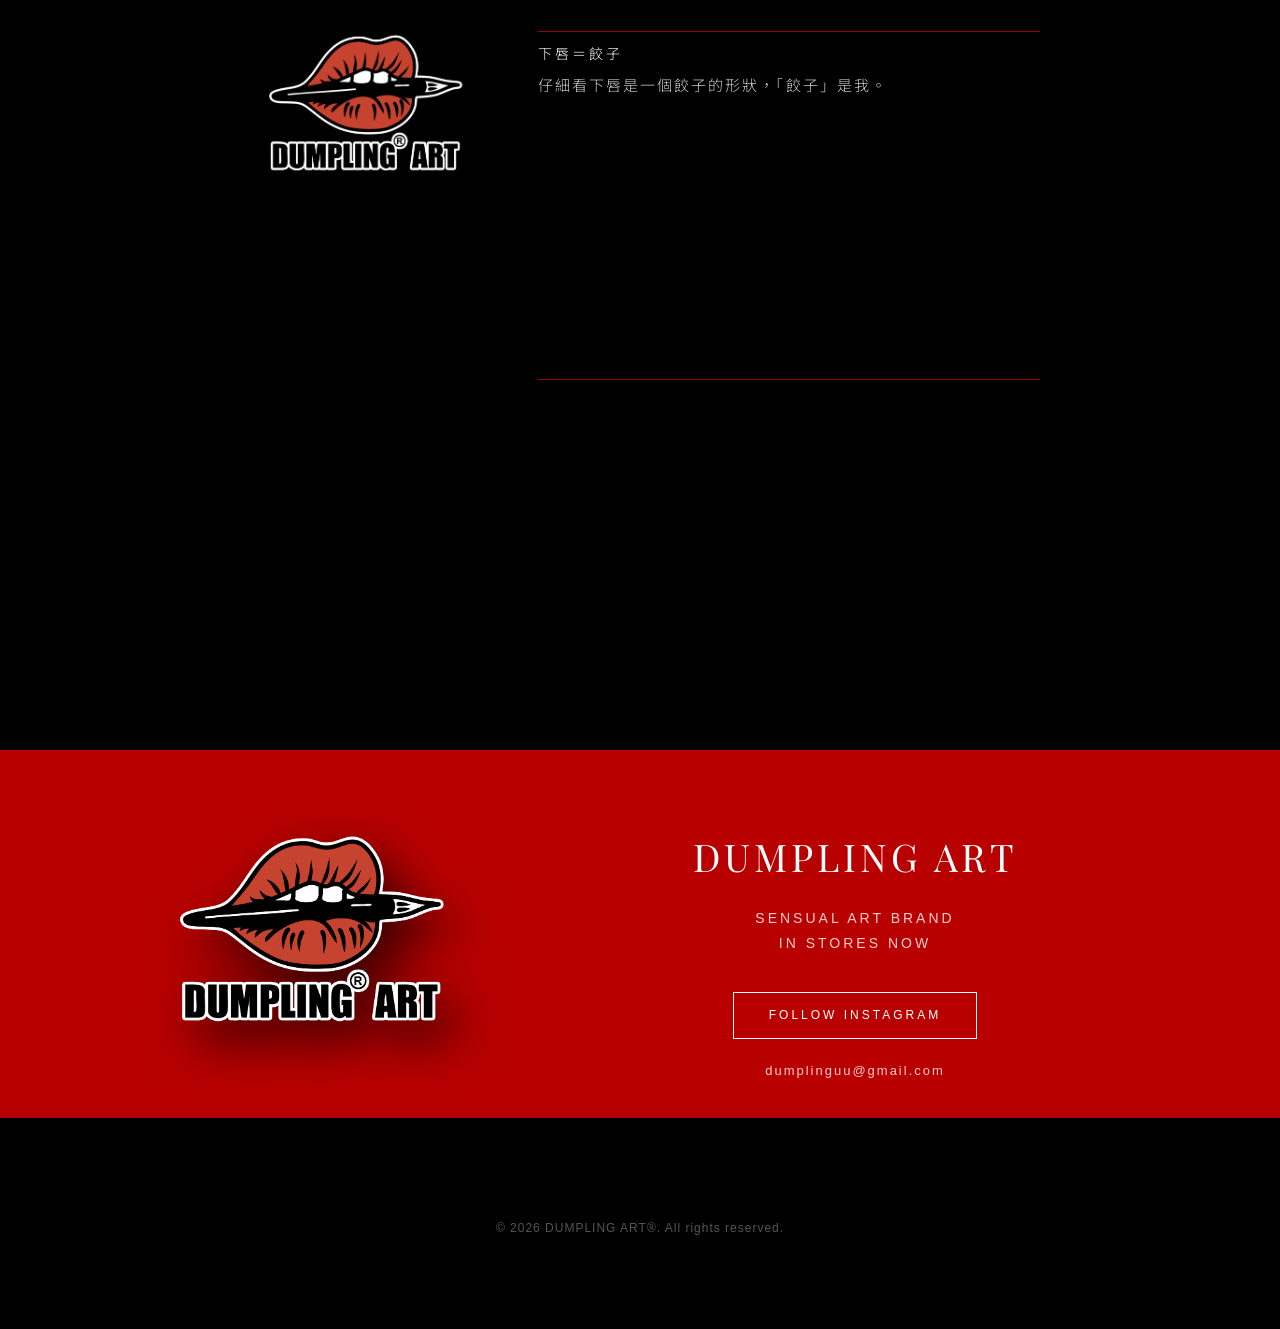
==== commit cd57161f: "Add files via upload" ====
--- a/about.html
+++ b/about.html
@@ -95,17 +95,6 @@
             letter-spacing: 5px; margin-bottom: 74px; text-transform: uppercase; font-family: 'Playfair Display', serif;
         }
 
-        .about-image {
-            width: 100%; 
-            max-width: 350px; 
-            height: auto; 
-            object-fit: contain; 
-            display: block; 
-            margin: 0 auto 60px auto; 
-            box-shadow: none; 
-            border-radius: 0;
-        }
-
         .about-quote {
             font-size: 34px; 
             font-weight: 300; 
@@ -136,6 +125,74 @@
         }
         .about-content p { margin-bottom: 30px; text-align: justify; }
 
+        .logo-feature {
+            margin-top: 90px;
+        }
+        .logo-feature-header {
+            margin-bottom: 30px;
+        }
+        .logo-feature-body {
+            display: grid;
+            grid-template-columns: minmax(180px, 32%) minmax(0, 68%);
+            gap: 42px;
+            align-items: start;
+        }
+        .logo-feature-media {
+            display: flex;
+            justify-content: flex-start;
+            align-items: flex-start;
+            padding-top: 78px;
+        }
+        .logo-feature-image {
+            width: 100%;
+            max-width: 260px;
+            height: auto;
+            object-fit: contain;
+            display: block;
+        }
+        .logo-feature-copy {
+            max-width: 100%;
+            min-width: 0;
+        }
+        .logo-mark-eyebrow {
+            margin: 0 0 14px 0;
+            color: #a8a8a8;
+            font-size: 12px;
+            letter-spacing: 4px;
+            text-transform: uppercase;
+            font-family: 'Playfair Display', serif;
+        }
+        .logo-mark-title {
+            margin: 0;
+            color: #fff;
+            font-size: 28px;
+            font-weight: 400;
+            letter-spacing: 6px;
+        }
+        .logo-story-list {
+            border-bottom: 1px solid rgba(184, 0, 0, 0.8);
+            margin-top: 0;
+        }
+        .logo-story-item {
+            padding: 8px 0 9px 0;
+            border-top: 1px solid rgba(184, 0, 0, 0.8);
+        }
+        .logo-story-label {
+            display: block;
+            margin-bottom: 4px;
+            color: #fff;
+            font-size: 14px;
+            letter-spacing: 3px;
+        }
+        .logo-story-text {
+            margin: 0;
+            color: #ccc;
+            font-size: 15px;
+            line-height: 1.8;
+            letter-spacing: 2px;
+            text-align: justify;
+        }
+
         /* --- 7. 網站底部 (Footer)：同步首頁破格疊加版 --- */
         .overlap-footer {
             position: relative; background-color: #000; padding: 90px 0 30px 0; margin-top: 80px;
@@ -183,6 +240,14 @@
             .about-subtitle { margin-bottom: 44px; letter-spacing: 3px; }
             .about-quote { font-size: 24px; margin: 48px 0; letter-spacing: 2px; padding: 28px 12px; font-weight: 300;}
             .about-content h4 { margin-top: 64px; }
+            .logo-feature { margin-top: 64px; }
+            .logo-feature-header { margin-bottom: 24px; }
+            .logo-feature-body { grid-template-columns: 1fr; gap: 28px; }
+            .logo-feature-media { justify-content: center; padding-top: 0; }
+            .logo-feature-image { max-width: 200px; }
+            .logo-story-list { margin-top: 0; }
+            .logo-mark-title { font-size: 24px; letter-spacing: 4px; }
+            .logo-story-item { padding: 8px 0 9px 0; }
             .floating-btn { bottom: 15px; right: 15px; padding: 10px 15px; font-size: 13px; }
             
             .overlap-footer { padding: 60px 0 30px 0; }
@@ -210,8 +275,6 @@
         <div class="about-title reveal-item">關於餃子</div>
         <div class="about-subtitle reveal-item delay-1">The Story of Dumpling Art</div>
 
-        <img src="images/Dumpling art(白邊).png" alt="關於創作者" class="about-image reveal-item delay-2" loading="lazy">
-
         <div class="about-quote reveal-item">
             「我是餃子，畫你不敢說的慾望。」
         </div>
@@ -235,11 +298,42 @@
                 ＊挑釁：幽默、騷氣、粗暴的筆畫，反擊社會的不允許。<br>
                 ＊情緒：商品不只是商品，而是一種感受，面對自己的情緒。</p>
             
-            <h4 class="reveal-item">🖌️ 關於Logo</h4>
-            <p class="reveal-item delay-1">👄 嘴唇：性感、神秘、帶著挑逗與不安分，是情慾的出口，也是誠實的入口。<br>
-                🫦 下唇=餃子：仔細看下唇是一個餃子的形狀，「餃子」是我。<br>
-                🖌️ 咬著畫筆：餃子是個插畫家，作品是用慾望與誠實去咬出來的。<br>
-                🥟 整體：餃子不是「隨便畫畫的人」，而是專門畫性感、騷氣、挑釁卻真實的畫圖仔。</p>
+            <div class="logo-feature">
+                <div class="logo-feature-header">
+                    <div class="logo-mark-eyebrow reveal-item delay-1">THE MARK</div>
+                    <div class="logo-mark-title reveal-item delay-1">關於 Logo</div>
+                </div>
+
+                <div class="logo-feature-body">
+                    <div class="logo-feature-media reveal-item delay-1">
+                        <img src="images/Dumpling art(白邊).png" alt="DUMPLING ART Logo" class="logo-feature-image" loading="lazy">
+                    </div>
+
+                    <div class="logo-feature-copy">
+                        <div class="logo-story-list">
+                            <div class="logo-story-item reveal-item delay-1">
+                                <span class="logo-story-label">嘴唇</span>
+                                <p class="logo-story-text">性感、神秘、帶著挑逗與不安分，<br>是情慾的出口，也是誠實的入口。</p>
+                            </div>
+
+                            <div class="logo-story-item reveal-item delay-2">
+                                <span class="logo-story-label">下唇＝餃子</span>
+                                <p class="logo-story-text">仔細看下唇是一個餃子的形狀，「餃子」是我。</p>
+                            </div>
+
+                            <div class="logo-story-item reveal-item delay-2">
+                                <span class="logo-story-label">咬著畫筆</span>
+                                <p class="logo-story-text">餃子是個插畫家，作品是用慾望與誠實去咬出來的。</p>
+                            </div>
+
+                            <div class="logo-story-item reveal-item delay-3">
+                                <span class="logo-story-label">整體意義</span>
+                                <p class="logo-story-text">餃子不是「隨便畫畫的人」，<br>而是專門畫性感、騷氣、挑釁卻真實的畫圖仔。</p>
+                            </div>
+                        </div>
+                    </div>
+                </div>
+            </div>
             
             <p class="reveal-item" style="margin-top: 50px; color: #fff;">
                 DUMPLING ART 不只是品牌，而是一種態度。<br>
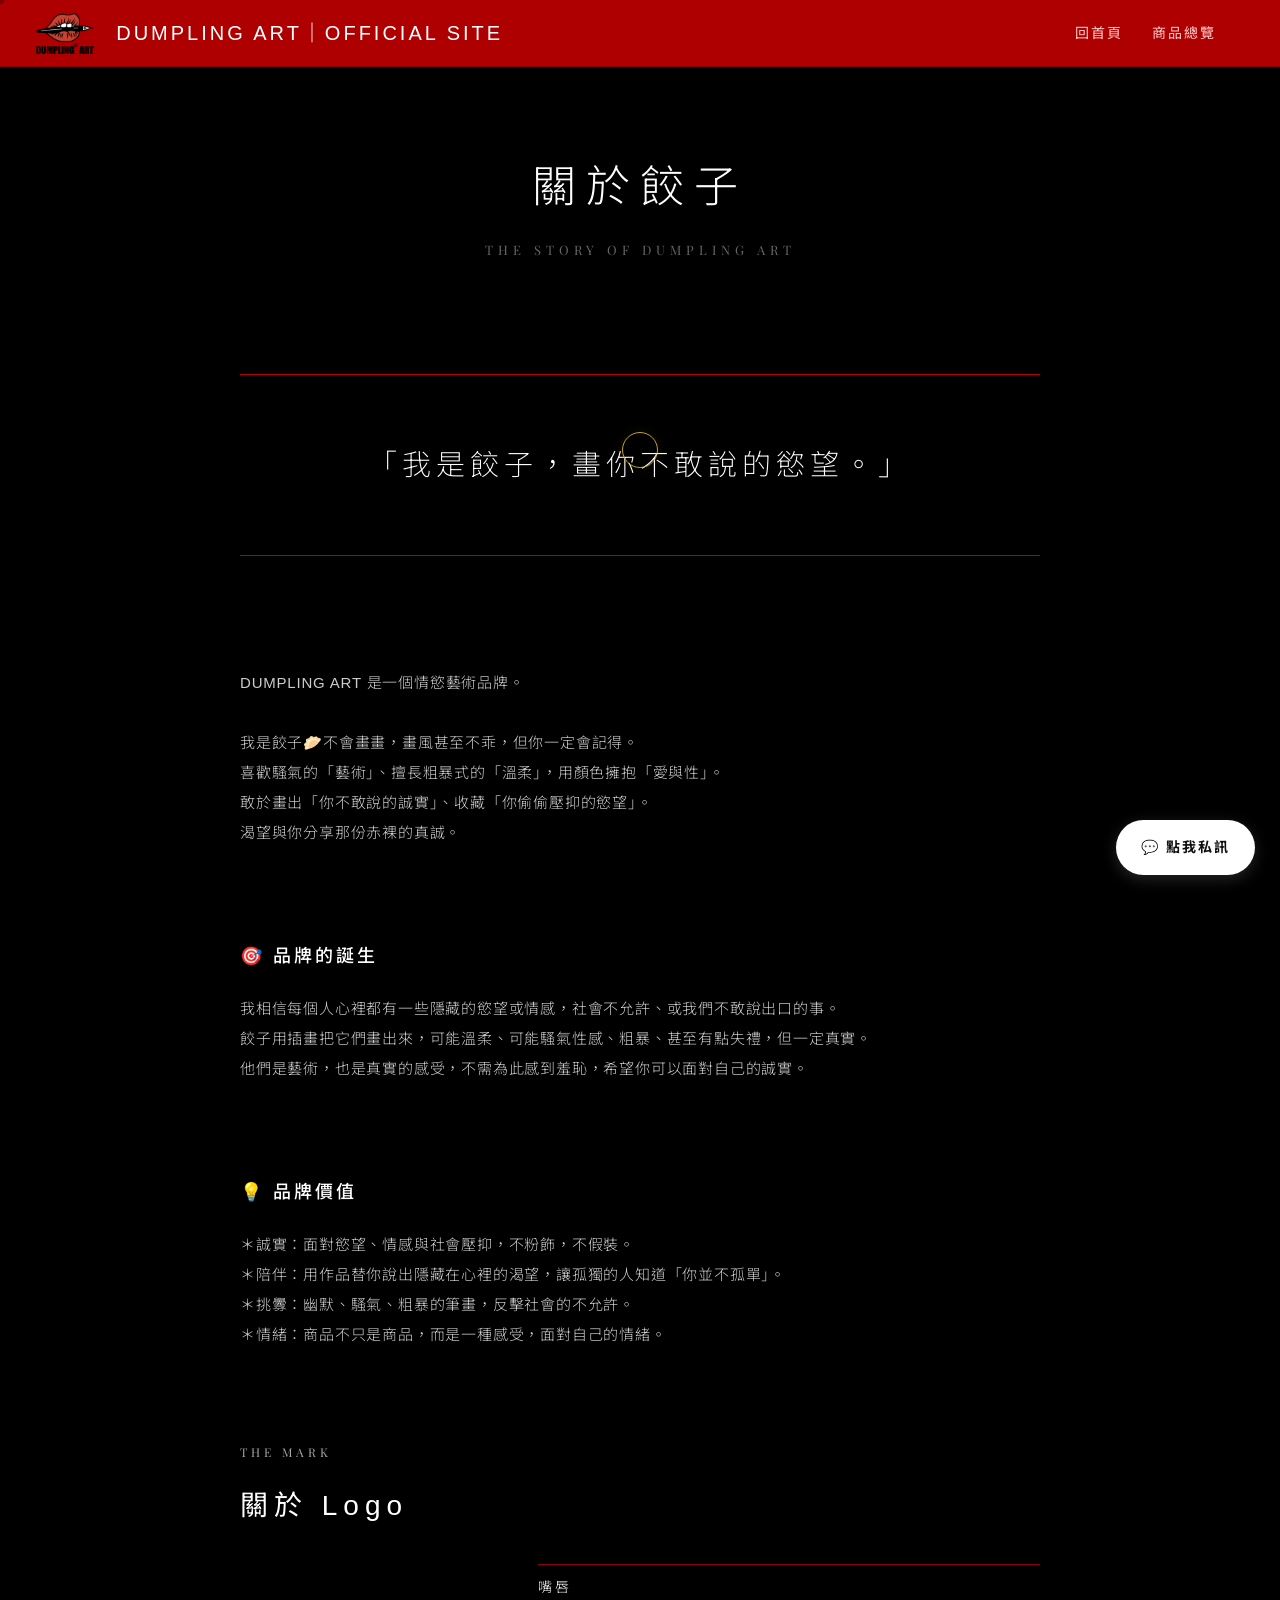
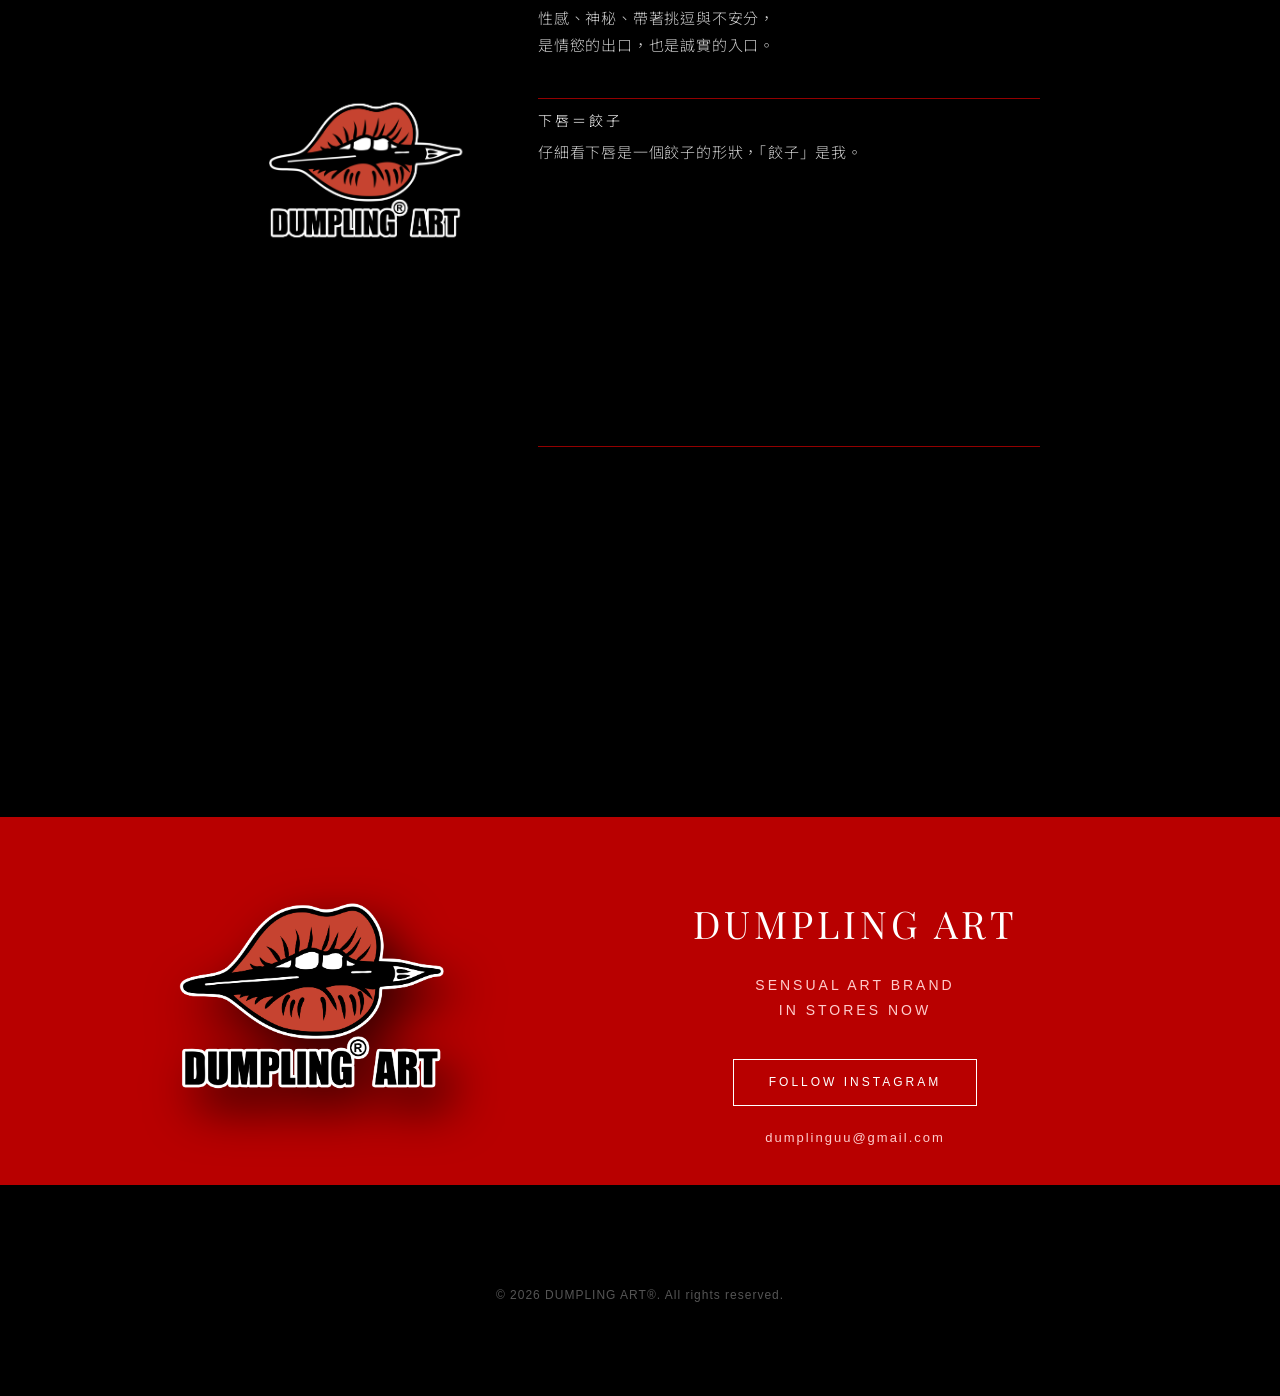
==== commit ad2f191a: "Add files via upload" ====
--- a/about.html
+++ b/about.html
@@ -96,12 +96,12 @@
         }
 
         .about-quote {
-            font-size: 34px; 
-            font-weight: 300; 
+            font-size: 29px; 
+            font-weight: 200; 
             color: #fff; 
             text-align: center;
-            margin: 90px 0; 
-            padding: 48px 24px; 
+            margin: 112px 0; 
+            padding: 64px 24px; 
             position: relative;
             letter-spacing: 5px;
             border-top: 1px solid #b80000;
@@ -124,6 +124,7 @@
             font-weight: 500; 
         }
         .about-content p { margin-bottom: 30px; text-align: justify; }
+        .about-content p { letter-spacing: 0.8px; }
 
         .logo-feature {
             margin-top: 90px;
@@ -238,7 +239,7 @@
             .about-container { margin: 40px auto; }
             .about-title { font-size: 28px; letter-spacing: 6px; }
             .about-subtitle { margin-bottom: 44px; letter-spacing: 3px; }
-            .about-quote { font-size: 24px; margin: 48px 0; letter-spacing: 2px; padding: 28px 12px; font-weight: 300;}
+            .about-quote { font-size: 25px; margin: 64px 0; letter-spacing: 2px; padding: 36px 12px; font-weight: 200;}
             .about-content h4 { margin-top: 64px; }
             .logo-feature { margin-top: 64px; }
             .logo-feature-header { margin-bottom: 24px; }
